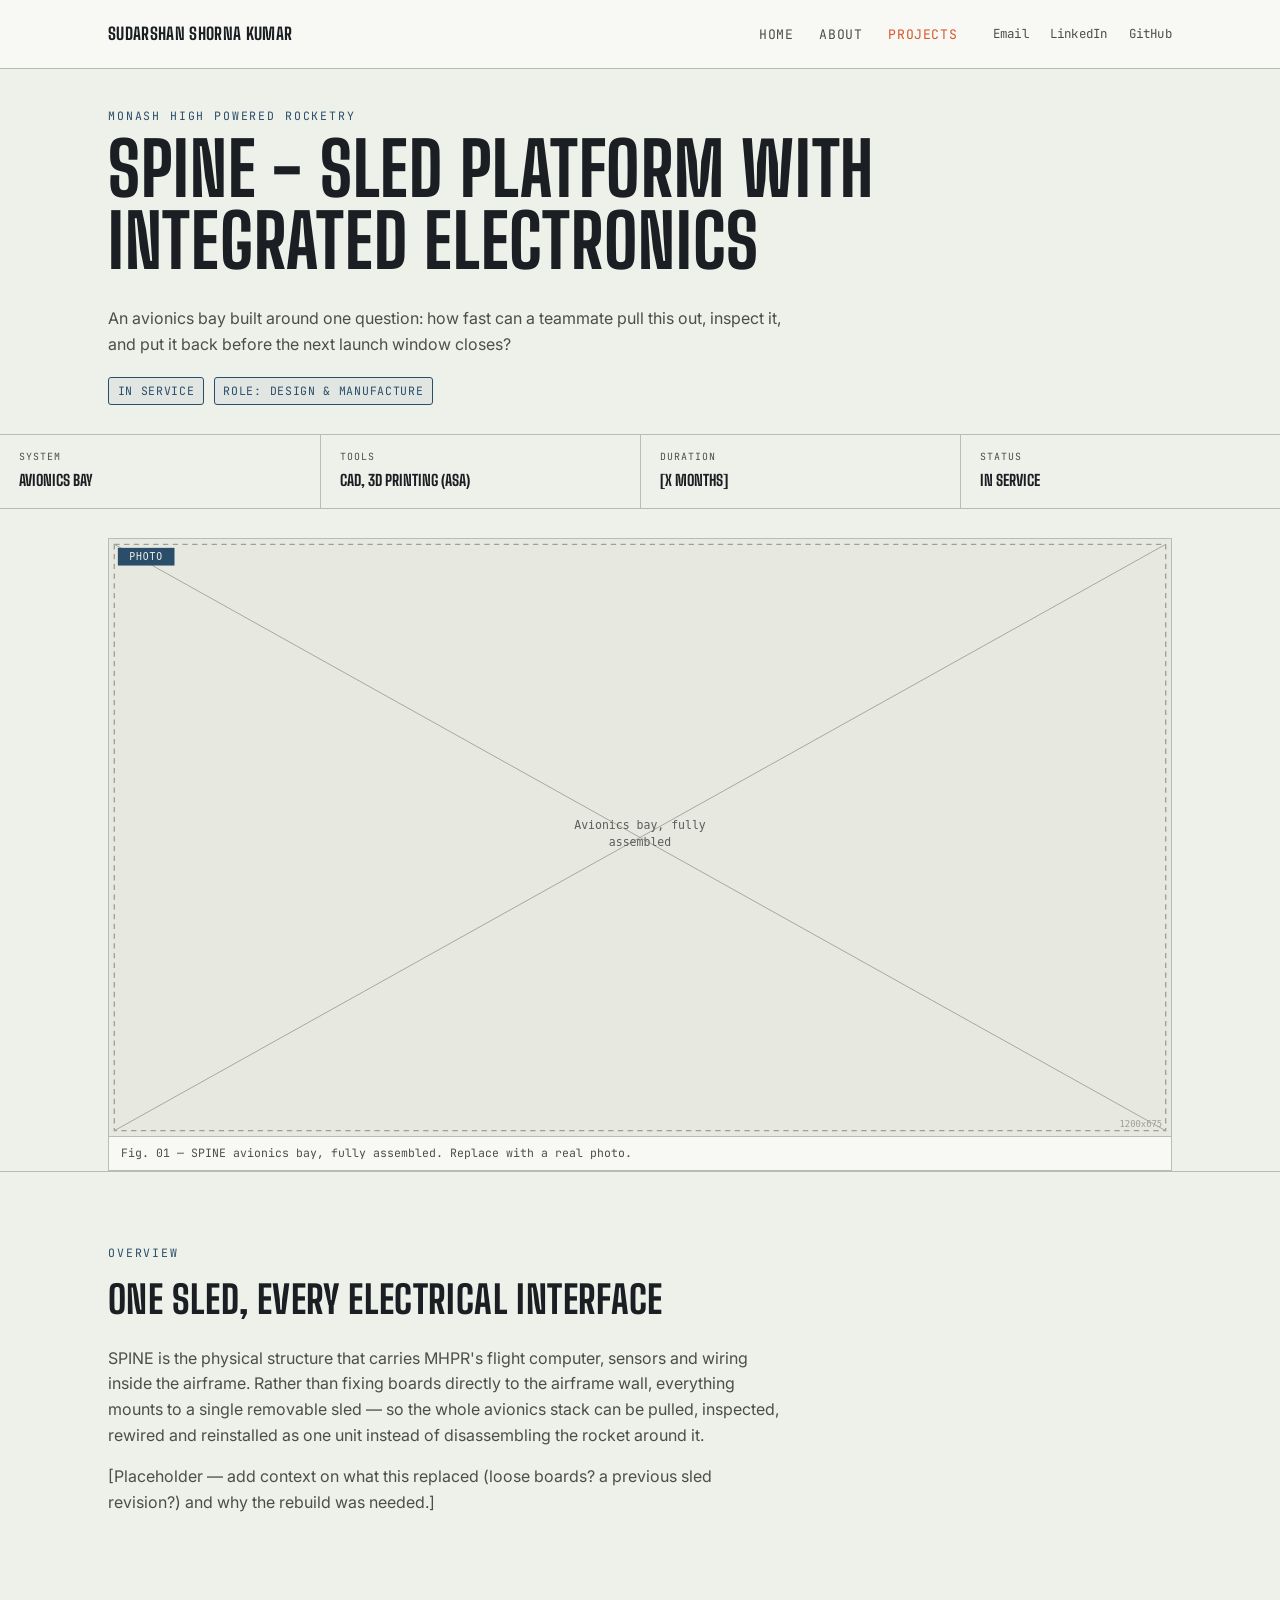
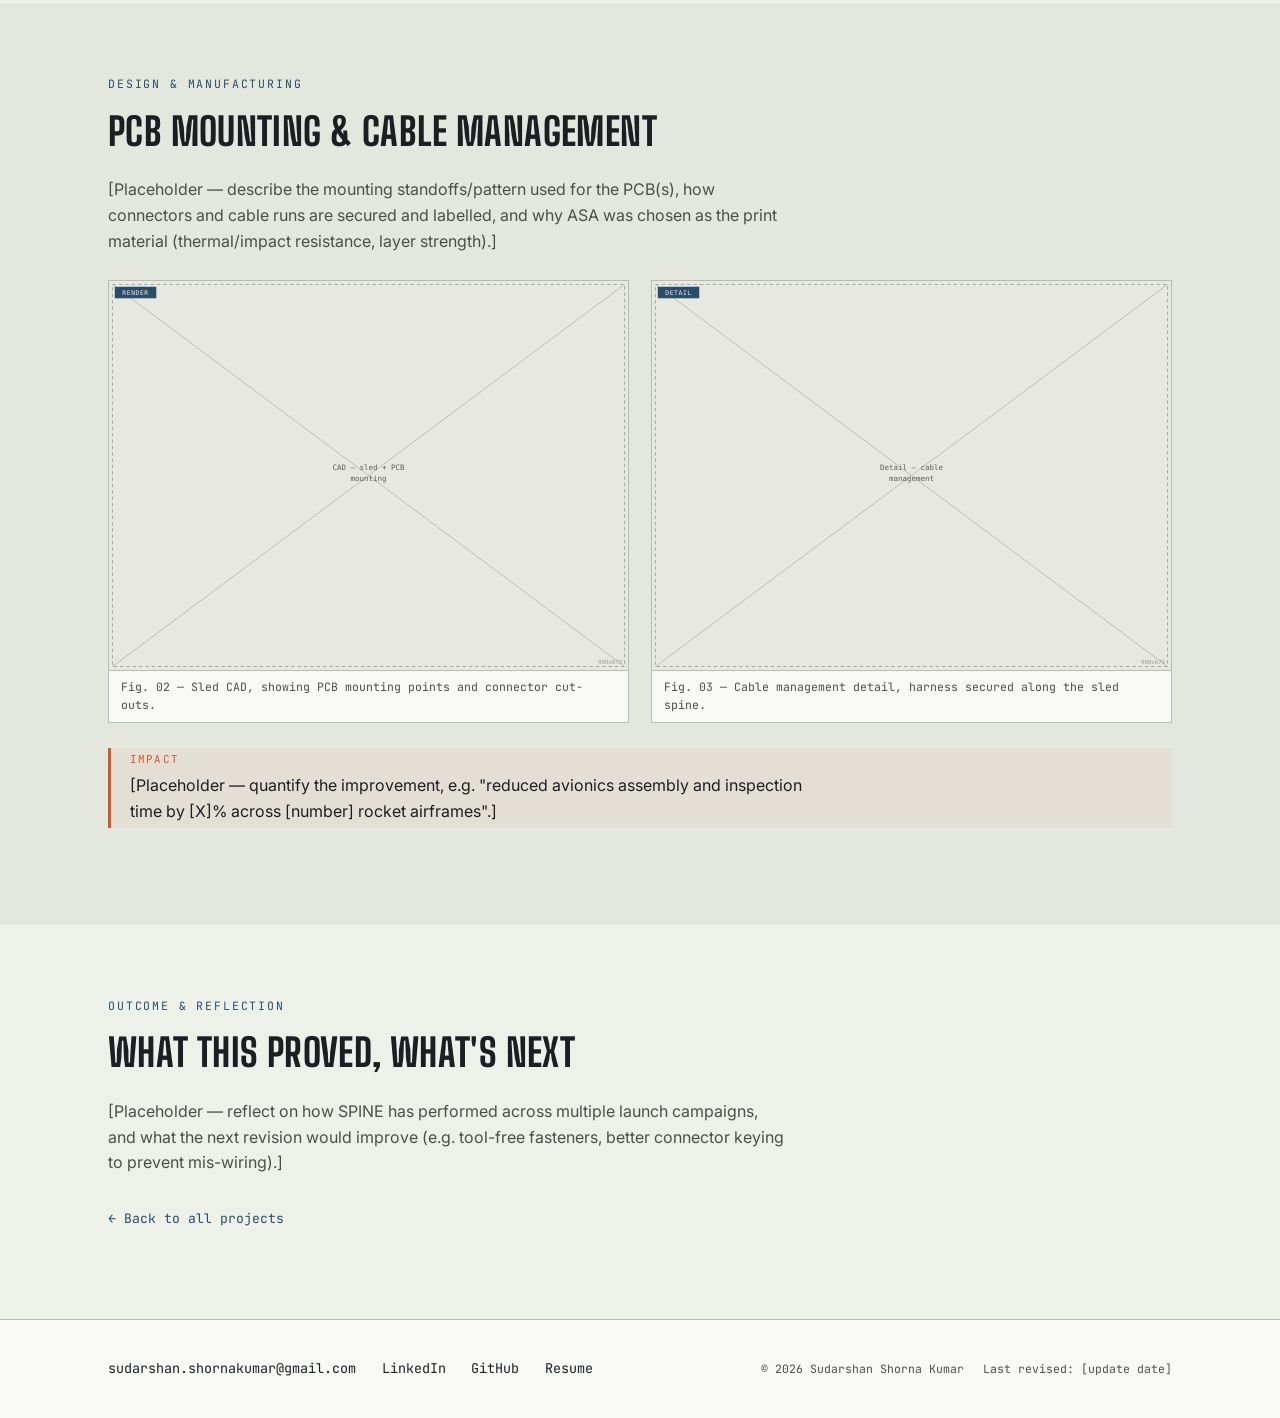
==== site/projects/spine.html @ 81b9c7e6 "Add files via upload" ====
<!DOCTYPE html>
<html lang="en">
<head>
<meta charset="UTF-8">
<meta name="viewport" content="width=device-width, initial-scale=1.0">
<title>Ground-Based Tracking (Pi-HAT) | Sudarshan Shorna Kumar</title>
<link rel="preconnect" href="https://fonts.googleapis.com">
<link rel="preconnect" href="https://fonts.gstatic.com" crossorigin>
<link href="https://fonts.googleapis.com/css2?family=Big+Shoulders:wght@700;800&family=Inter:wght@400;500;600&family=JetBrains+Mono:wght@400;500&display=swap" rel="stylesheet">
<link rel="stylesheet" href="../assets/css/style.css">
</head>
<body>

<header class="site-header">
  <div class="wrap site-header-inner">
    <a class="brand" href="../index.html">Sudarshan Shorna Kumar</a>
    <div class="site-menu">
      <nav class="site-nav" aria-label="Primary">
        <a class="nav-link" href="../index.html">Home</a>
        <a class="nav-link" href="../about.html">About</a>
        <a class="nav-link current" href="../projects.html">Projects</a>
      </nav>
      <div class="nav-social">
        <a href="mailto:sudarshan.shornakumar@gmail.com">Email</a>
        <a href="https://linkedin.com/in/sudarshan-shorna-kumar" target="_blank" rel="noopener">LinkedIn</a>
        <a href="https://github.com/[your-username]" target="_blank" rel="noopener">GitHub</a>
      </div>
    </div>
    <button class="nav-toggle" aria-label="Toggle navigation menu" aria-expanded="false">&#9776;</button>
  </div>
</header>

<main>
  <section class="project-hero">
    <div class="wrap">
      <span class="eyebrow">Monash High Powered Rocketry</span>
      <h1>SPINE - Sled Platform with Integrated Electronics</h1>
      <p style="max-width:70ch;">An avionics bay built around one question: how fast can a teammate pull this out, inspect it, and put it back before the next launch window closes?</p>
      <div class="meta-row">
        <span class="stamp blue">In service</span>
        <span class="stamp blue">Role: Design &amp; manufacture</span>
      </div>
    </div>

    <div class="project-titleblock">
      <div class="pt-cell"><span class="pt-label">System</span><span class="pt-value">Avionics bay</span></div>
      <div class="pt-cell"><span class="pt-label">Tools</span><span class="pt-value">CAD, 3D printing (ASA)</span></div>
      <div class="pt-cell"><span class="pt-label">Duration</span><span class="pt-value">[X months]</span></div>
      <div class="pt-cell"><span class="pt-label">Status</span><span class="pt-value">In service</span></div>
    </div>

    <div class="wrap">
      <figure class="hero-figure">
        <img src="../assets/images/projects/spine/spine-hero.svg" alt="Placeholder — avionics bay, fully assembled" data-lightbox>
        <figcaption>Fig. 01 — SPINE avionics bay, fully assembled. Replace with a real photo.</figcaption>
      </figure>
    </div>
  </section>

  <section>
    <div class="wrap">
      <span class="eyebrow">Overview</span>
      <h2>One sled, every electrical interface</h2>
      <p>SPINE is the physical structure that carries MHPR's flight computer, sensors and wiring inside the airframe. Rather than fixing boards directly to the airframe wall, everything mounts to a single removable sled — so the whole avionics stack can be pulled, inspected, rewired and reinstalled as one unit instead of disassembling the rocket around it.</p>
      <p>[Placeholder — add context on what this replaced (loose boards? a previous sled revision?) and why the rebuild was needed.]</p>
    </div>
  </section>

  <section class="alt">
    <div class="wrap">
      <span class="eyebrow">Design &amp; manufacturing</span>
      <h2>PCB mounting &amp; cable management</h2>
      <p>[Placeholder — describe the mounting standoffs/pattern used for the PCB(s), how connectors and cable runs are secured and labelled, and why ASA was chosen as the print material (thermal/impact resistance, layer strength).]</p>

      <div class="figure-pair">
        <figure>
          <img src="../assets/images/projects/spine/spine-cad.svg" alt="Placeholder — CAD of sled with PCB mounting" data-lightbox>
          <figcaption>Fig. 02 — Sled CAD, showing PCB mounting points and connector cut-outs.</figcaption>
        </figure>
        <figure>
          <img src="../assets/images/projects/spine/spine-detail.svg" alt="Placeholder — cable management detail" data-lightbox>
          <figcaption>Fig. 03 — Cable management detail, harness secured along the sled spine.</figcaption>
        </figure>
      </div>

      <div class="callout">
        <span class="callout-label">Impact</span>
        <p>[Placeholder — quantify the improvement, e.g. "reduced avionics assembly and inspection time by [X]% across [number] rocket airframes".]</p>
      </div>
    </div>
  </section>

  <section>
    <div class="wrap">
      <span class="eyebrow">Outcome &amp; reflection</span>
      <h2>What this proved, what's next</h2>
      <p>[Placeholder — reflect on how SPINE has performed across multiple launch campaigns, and what the next revision would improve (e.g. tool-free fasteners, better connector keying to prevent mis-wiring).]</p>
      <a class="back-link" href="../projects.html">&#8592; Back to all projects</a>
    </div>
  </section>
</main>

<footer id="contact">
  <div class="wrap footer-inner">
    <div class="footer-links">
      <a href="mailto:sudarshan.shornakumar@gmail.com">sudarshan.shornakumar@gmail.com</a>
      <a href="https://linkedin.com/in/sudarshan-shorna-kumar" target="_blank" rel="noopener">LinkedIn</a>
      <a href="https://github.com/[your-username]" target="_blank" rel="noopener">GitHub</a>
      <a href="../assets/Sudarshan_Shorna_Kumar_Resume.pdf">Resume</a>
    </div>
    <div class="footer-meta">
      <span>&copy; 2026 Sudarshan Shorna Kumar</span>
      <span>Last revised: [update date]</span>
    </div>
  </div>
</footer>

<script src="../assets/js/main.js"></script>
</body>
</html>
---- site/assets/css/style.css ----
/* =========================================================
   SUDARSHAN SHORNA KUMAR - PORTFOLIO
   Clean editorial layout. Monospace accents nod to
   engineering documentation without overdoing the motif.
   ========================================================= */

:root {
  --paper: #EEF0EA;
  --paper-alt: #E4E7DD;
  --ink: #1B1F23;
  --ink-soft: #4B4F49;
  --blue: #2A4D69;
  --blue-deep: #1C3549;
  --orange: #D6572B;
  --line: #B8BCB4;
  --line-strong: #8C9088;
  --white: #F8F9F5;

  --font-display: "Big Shoulders", sans-serif;
  --font-body: "Inter", system-ui, sans-serif;
  --font-mono: "JetBrains Mono", monospace;

  --content-width: 1160px;
  --gutter: clamp(1.25rem, 4vw, 3rem);
}

* { box-sizing: border-box; }
html { scroll-behavior: smooth; }

body {
  margin: 0;
  background: var(--paper);
  color: var(--ink);
  font-family: var(--font-body);
  font-size: 16px;
  line-height: 1.6;
  -webkit-font-smoothing: antialiased;
}

img { max-width: 100%; display: block; }

a {
  color: var(--blue);
  text-decoration: none;
}
a:hover { color: var(--orange); }

a:focus-visible,
button:focus-visible {
  outline: 2px solid var(--orange);
  outline-offset: 2px;
}

.wrap {
  max-width: var(--content-width);
  margin: 0 auto;
  padding: 0 var(--gutter);
}

h1, h2, h3 {
  font-family: var(--font-display);
  font-weight: 700;
  text-transform: uppercase;
  letter-spacing: 0.01em;
  margin: 0 0 0.4em;
  color: var(--ink);
}

h1 { font-size: clamp(2.4rem, 7vw, 4.6rem); line-height: 0.98; }
h2 { font-size: clamp(1.6rem, 3.4vw, 2.4rem); }
h3 { font-size: 1.15rem; letter-spacing: 0.04em; }

p { margin: 0 0 1em; color: var(--ink-soft); max-width: 68ch; }

.eyebrow {
  font-family: var(--font-mono);
  font-size: 0.72rem;
  letter-spacing: 0.16em;
  text-transform: uppercase;
  color: var(--blue);
  display: block;
  margin-bottom: 0.6em;
}

/* ---------- Header / nav ---------- */

.site-header {
  border-bottom: 1px solid var(--line);
  background: var(--white);
  position: sticky;
  top: 0;
  z-index: 50;
}

.site-header-inner {
  max-width: var(--content-width);
  margin: 0 auto;
  padding: 0 var(--gutter);
  display: flex;
  align-items: center;
  min-height: 68px;
  position: relative;
}

.brand {
  font-family: var(--font-display);
  font-weight: 700;
  text-transform: uppercase;
  letter-spacing: 0.02em;
  font-size: 1.05rem;
  color: var(--ink);
}
.brand:hover { color: var(--ink); }

.site-menu {
  display: flex;
  align-items: center;
  gap: 2.2rem;
  margin-left: auto;
}

.site-nav { display: flex; gap: 1.6rem; }

.nav-link {
  font-family: var(--font-mono);
  font-size: 0.82rem;
  letter-spacing: 0.05em;
  text-transform: uppercase;
  color: var(--ink-soft);
}
.nav-link:hover, .nav-link.current { color: var(--orange); }

.nav-social { display: flex; gap: 1.3rem; }
.nav-social a {
  font-family: var(--font-mono);
  font-size: 0.78rem;
  letter-spacing: 0.02em;
  color: var(--ink-soft);
}
.nav-social a:hover { color: var(--orange); }

.nav-toggle {
  display: none;
  border: none;
  background: none;
  font-size: 1.4rem;
  line-height: 1;
  padding: 4px 0;
  cursor: pointer;
  color: var(--ink);
  margin-left: auto;
}

@media (max-width: 760px) {
  .site-menu {
    display: none;
    position: absolute;
    top: 100%; left: 0; right: 0;
    background: var(--white);
    flex-direction: column;
    align-items: flex-start;
    gap: 1.1rem;
    padding: 1.2rem var(--gutter) 1.4rem;
    border-bottom: 1px solid var(--line);
  }
  .site-menu.open { display: flex; }
  .site-menu .site-nav,
  .site-menu .nav-social { flex-direction: column; gap: 0.9rem; }
  .nav-toggle { display: block; }
}

/* ---------- Hero ---------- */

.hero {
  padding: clamp(3rem, 8vw, 6rem) 0 3rem;
  border-bottom: 1px solid var(--line);
}

.hero-grid {
  display: grid;
  grid-template-columns: 1.4fr 1fr;
  gap: clamp(2rem, 6vw, 4rem);
  align-items: center;
}

@media (max-width: 800px) {
  .hero-grid { grid-template-columns: 1fr; }
}

.hero h1 { margin-bottom: 0.3em; }
.hero .role {
  font-family: var(--font-mono);
  color: var(--blue);
  font-size: 1.05rem;
  margin-bottom: 1.2em;
}

.hero-cta { display: flex; gap: 1rem; flex-wrap: wrap; margin-top: 1.6em; }

.btn {
  font-family: var(--font-mono);
  font-size: 0.82rem;
  letter-spacing: 0.06em;
  text-transform: uppercase;
  padding: 0.85em 1.4em;
  border: 1.5px solid var(--ink);
  background: var(--ink);
  color: var(--white);
  display: inline-flex;
  align-items: center;
  gap: 0.5em;
}
.btn:hover { background: var(--orange); border-color: var(--orange); color: var(--white); }
.btn.outline { background: transparent; color: var(--ink); }
.btn.outline:hover { background: var(--ink); color: var(--white); border-color: var(--ink); }

.portrait-frame {
  border: 1.5px dashed var(--line-strong);
  padding: 10px;
  background: var(--white);
  width: 100%;
}
.portrait-frame img {
  width: auto;
  height: 400px; 
  object-fit: cover;
  display: block;

}

/* ---------- Status tag ---------- */

.stamp {
  display: inline-block;
  font-family: var(--font-mono);
  font-size: 0.72rem;
  letter-spacing: 0.06em;
  text-transform: uppercase;
  border: 1px solid var(--orange);
  color: var(--orange);
  padding: 0.35em 0.75em;
  border-radius: 3px;
  background: rgba(214, 87, 43, 0.06);
}
.stamp.blue { border-color: var(--blue); color: var(--blue); background: rgba(42,77,105,0.06); }

/* ---------- Sections ---------- */

section { padding: clamp(2.5rem, 6vw, 4.5rem) 0; }
section.alt { background: var(--paper-alt); }

/* ---------- Skills grid ---------- */

.skills-grid {
  display: grid;
  grid-template-columns: repeat(3, 1fr);
  gap: 1px;
  background: var(--line);
  border: 1px solid var(--line);
  margin: 1.6rem 0;
}
@media (max-width: 800px) { .skills-grid { grid-template-columns: repeat(2, 1fr); } }
.skills-grid > div { background: var(--white); padding: 1.1rem; }
.skills-grid h3 { font-size: 0.86rem; margin-bottom: 0.4em; }
.skills-grid p { font-size: 0.86rem; margin: 0; }

/* ---------- Simple data table (test logs, etc) ---------- */

.simple-table {
  width: 100%;
  border-collapse: collapse;
  font-size: 0.92rem;
  margin: 1.2em 0;
}
.simple-table caption {
  text-align: left;
  font-family: var(--font-mono);
  font-size: 0.68rem;
  letter-spacing: 0.1em;
  text-transform: uppercase;
  color: var(--ink-soft);
  margin-bottom: 0.6em;
}
.simple-table th {
  text-align: left;
  border-bottom: 2px solid var(--ink);
  padding: 0.5em 0.8em;
  font-family: var(--font-mono);
  font-size: 0.68rem;
  letter-spacing: 0.08em;
  text-transform: uppercase;
  color: var(--ink-soft);
}
.simple-table td {
  border-bottom: 1px solid var(--line);
  padding: 0.6em 0.8em;
  color: var(--ink);
}
.simple-table td.num { color: var(--ink-soft); width: 3em; font-family: var(--font-mono); }

/* ---------- Cards / project grid ---------- */

.grid {
  display: grid;
  grid-template-columns: repeat(3, 1fr);
  gap: 1.6rem;
}
@media (max-width: 900px) { .grid { grid-template-columns: repeat(2, 1fr); } }
@media (max-width: 600px) { .grid { grid-template-columns: 1fr; } }

.card {
  background: var(--white);
  border: 1px solid var(--line);
  display: flex;
  flex-direction: column;
  transition: border-color 0.15s ease, transform 0.15s ease;
  position: relative;
}
.card:hover { border-color: var(--ink); transform: translateY(-3px); }

.card-media { position: relative; border-bottom: 1px solid var(--line); overflow: hidden; }
.card-media img { width: 100%; height: 100%; object-fit: cover; aspect-ratio: 4/3; }
.card-tag {
  position: absolute; top: 10px; right: 10px;
  font-family: var(--font-mono); font-size: 0.62rem; letter-spacing: 0.1em;
  text-transform: uppercase; background: var(--ink); color: var(--white);
  padding: 0.3em 0.6em;
}
.card-body { padding: 1.2rem; display: flex; flex-direction: column; flex: 1; }
.card-body h3 { margin-bottom: 0.3em; }
.card-body .sheet-no {
  font-family: var(--font-mono); font-size: 0.68rem; color: var(--ink-soft);
  letter-spacing: 0.04em; margin-bottom: 0.5em; display: block; text-transform: none;
}
.card-body p { font-size: 0.92rem; margin-bottom: 1em; }
.card-body .card-link {
  margin-top: auto; font-family: var(--font-mono); font-size: 0.78rem;
  letter-spacing: 0.06em; text-transform: uppercase; color: var(--ink);
  display: inline-flex; align-items: center; gap: 0.4em;
}
.card-body .card-link:hover { color: var(--orange); }

.card a.card-cover { position: absolute; inset: 0; z-index: 1; }

/* ---------- Project carousel (home page) ---------- */

.carousel-wrap { position: relative; margin: 1.8rem 0 0.4rem; }

.carousel-track {
  display: flex;
  gap: 1.4rem;
  overflow-x: auto;
  scroll-snap-type: x mandatory;
  padding: 0.2rem var(--gutter) 1.2rem;
  scrollbar-width: thin;
  scroll-padding-left: var(--gutter);
}

.carousel-card {
  flex: 0 0 280px;
  scroll-snap-align: start;
  background: var(--white);
  border: 1px solid var(--line);
  color: inherit;
  display: block;
  transition: border-color 0.15s ease, transform 0.15s ease;
}
.carousel-card:hover { border-color: var(--ink); transform: translateY(-3px); color: inherit; }

.carousel-media { position: relative; border-bottom: 1px solid var(--line); overflow: hidden; }
.carousel-media img { width: 100%; aspect-ratio: 4/3; object-fit: cover; }

.carousel-body { padding: 1rem 1.1rem 1.2rem; }
.carousel-body .sheet-no {
  font-family: var(--font-mono); font-size: 0.66rem; color: var(--ink-soft);
  margin-bottom: 0.4em; display: block;
}
.carousel-body h3 { font-size: 1rem; margin-bottom: 0.35em; }
.carousel-body p { font-size: 0.86rem; margin: 0; }

.carousel-btn {
  position: absolute;
  top: 38%;
  transform: translateY(-50%);
  width: 38px; height: 38px;
  border: 1px solid var(--ink);
  background: var(--white);
  color: var(--ink);
  cursor: pointer;
  font-family: var(--font-mono);
  font-size: 1rem;
  z-index: 2;
}
.carousel-btn:hover { background: var(--ink); color: var(--white); }
.carousel-btn.prev { left: 0; }
.carousel-btn.next { right: 0; }
@media (max-width: 700px) { .carousel-btn { display: none; } }

.carousel-viewall { margin-top: 0.6rem; }

/* ---------- Project detail page ---------- */

.project-hero {
  border-bottom: 1px solid var(--line);
  padding: 2.4rem 0 0;
}
.project-hero .meta-row {
  display: flex; flex-wrap: wrap; gap: 0.6rem;
  margin: 1.2em 0 1.8em;
}

.project-titleblock {
  border-top: 1px solid var(--line);
  border-bottom: 1px solid var(--line);
  display: grid;
  grid-template-columns: repeat(4, 1fr);
}
@media (max-width: 700px) { .project-titleblock { grid-template-columns: repeat(2, 1fr); } }
.pt-cell {
  border-left: 1px solid var(--line);
  padding: 0.9em 1.2em;
}
.pt-cell:first-child { border-left: none; }
.pt-cell .pt-label {
  font-family: var(--font-mono); font-size: 0.62rem; letter-spacing: 0.1em;
  text-transform: uppercase; color: var(--ink-soft); display: block; margin-bottom: 0.3em;
}
.pt-cell .pt-value { font-family: var(--font-display); font-weight: 700; font-size: 0.95rem; text-transform: uppercase; }

.hero-figure { margin: 1.8rem 0 0; border: 1px solid var(--line); }
.hero-figure figcaption {
  font-family: var(--font-mono); font-size: 0.72rem; color: var(--ink-soft);
  padding: 0.6em 1em; border-top: 1px solid var(--line); background: var(--white);
}

.req-grid {
  display: grid;
  grid-template-columns: repeat(4, 1fr);
  gap: 1px;
  background: var(--line);
  border: 1px solid var(--line);
  margin: 1.6rem 0;
}
@media (max-width: 800px) { .req-grid { grid-template-columns: repeat(2, 1fr); } }
.req-cell { background: var(--white); padding: 1.1rem; }
.req-cell img { margin-bottom: 0.8em; border: 1px solid var(--line); }
.req-cell h3 { font-size: 0.86rem; margin-bottom: 0.4em; }
.req-cell p { font-size: 0.84rem; margin: 0; }

.split-content {
  display: grid;
  grid-template-columns: 1.3fr 1fr;
  gap: clamp(1.5rem, 4vw, 3rem);
  align-items: stretch;
}
@media (max-width: 800px) { .split-content { grid-template-columns: 1fr; } }
.split-content p { max-width: none; }
.split-content figure {
  margin: 0; border: 1px solid var(--line);
  display: flex; flex-direction: column; height: 100%;
}
@media (max-width: 800px) { .split-content figure { height: auto; } }
.split-content figure img { flex: 1; min-height: 0; object-fit: cover; }
.split-content figcaption {
  font-family: var(--font-mono); font-size: 0.72rem; color: var(--ink-soft);
  padding: 0.6em 1em; border-top: 1px solid var(--line); background: var(--white);
}

.figure-pair {
  display: grid;
  grid-template-columns: 1fr 1fr;
  gap: 1.4rem;
  margin: 1.6rem 0;
}
@media (max-width: 700px) { .figure-pair { grid-template-columns: 1fr; } }
.figure-pair figure { margin: 0; border: 1px solid var(--line); }
.figure-pair figcaption {
  font-family: var(--font-mono); font-size: 0.72rem; color: var(--ink-soft);
  padding: 0.6em 1em; border-top: 1px solid var(--line); background: var(--white);
}

.callout {
  border-left: 3px solid var(--orange);
  padding: 0.2em 0 0.2em 1.2em;
  margin: 1.6rem 0;
  background: rgba(214,87,43,0.05);
}
.callout p { margin: 0; color: var(--ink); }
.callout .callout-label {
  font-family: var(--font-mono); font-size: 0.68rem; letter-spacing: 0.1em;
  text-transform: uppercase; color: var(--orange); display: block; margin-bottom: 0.4em;
}

.back-link {
  font-family: var(--font-mono); font-size: 0.82rem;
  display: inline-flex; align-items: center; gap: 0.5em;
  margin-top: 1rem;
}

/* ---------- Gallery / photo grid (photography pages) ---------- */

.gallery-section + .gallery-section { border-top: 1px solid var(--line); }

.gallery-intro { display: flex; justify-content: space-between; align-items: flex-end; gap: 2rem; flex-wrap: wrap; margin-bottom: 1.6rem; }
.gallery-intro p { margin: 0; }
.gallery-count { font-family: var(--font-mono); font-size: 0.72rem; letter-spacing: 0.08em; text-transform: uppercase; color: var(--ink-soft); white-space: nowrap; }

.photo-grid {
  display: grid;
  grid-template-columns: repeat(4, 1fr);
  grid-auto-rows: 150px;
  grid-auto-flow: dense;
  gap: 10px;
}
@media (max-width: 900px) { .photo-grid { grid-template-columns: repeat(3, 1fr); grid-auto-rows: 130px; } }
@media (max-width: 600px) { .photo-grid { grid-template-columns: repeat(2, 1fr); grid-auto-rows: 42vw; } }

.photo-tile {
  position: relative;
  overflow: hidden;
  grid-column: span 1;
  grid-row: span 1;
  background: var(--paper-alt);
  border: 1px solid var(--line);
  cursor: zoom-in;
}
.photo-tile.wide { grid-column: span 2; }
.photo-tile.tall { grid-row: span 2; }
.photo-tile.big { grid-column: span 2; grid-row: span 2; }
@media (max-width: 600px) { .photo-tile.big { grid-column: span 2; grid-row: span 2; } }

.photo-tile img {
  width: 100%; height: 100%;
  object-fit: cover;
  transition: transform 0.35s ease, opacity 0.2s ease;
}
.photo-tile:hover img { transform: scale(1.04); opacity: 0.9; }

.photo-tile .tile-tag {
  position: absolute; top: 8px; left: 8px;
  font-family: var(--font-mono); font-size: 0.6rem; letter-spacing: 0.1em;
  text-transform: uppercase; color: #EFEFE8; background: rgba(20,22,19,0.55);
  padding: 0.3em 0.55em; z-index: 2; pointer-events: none;
}
.photo-tile.video .tile-tag { background: rgba(42,77,105,0.75); }

.photo-tile.video::after {
  content: "";
  position: absolute; inset: 0; margin: auto;
  width: 46px; height: 46px;
  border-radius: 50%;
  background: rgba(20,22,19,0.55);
  border: 1.5px solid rgba(238,238,232,0.7);
  pointer-events: none;
}
.photo-tile.video::before {
  content: "";
  position: absolute; top: 50%; left: 50%;
  transform: translate(-42%, -50%);
  border-style: solid;
  border-width: 8px 0 8px 13px;
  border-color: transparent transparent transparent #EFEFE8;
  z-index: 2;
  pointer-events: none;
}

/* ---------- Collection cards (photography hub page) ---------- */

.collection-grid {
  display: grid;
  grid-template-columns: repeat(2, 1fr);
  gap: 1.8rem;
}
@media (max-width: 800px) { .collection-grid { grid-template-columns: 1fr; } }

.collection-card {
  background: var(--white);
  border: 1px solid var(--line);
  display: flex;
  flex-direction: column;
  transition: border-color 0.15s ease, transform 0.15s ease;
}
.collection-card:hover { border-color: var(--ink); transform: translateY(-3px); }

.collection-media { position: relative; border-bottom: 1px solid var(--line); overflow: hidden; }
.collection-media img { width: 100%; aspect-ratio: 3/2; object-fit: cover; transition: transform 0.35s ease; }
.collection-card:hover .collection-media img { transform: scale(1.03); }
.collection-media .card-tag { position: absolute; top: 10px; right: 10px; }

.collection-body { padding: 1.4rem 1.5rem 1.6rem; display: flex; flex-direction: column; flex: 1; }
.collection-body .eyebrow { margin-bottom: 0.5em; }
.collection-body h3 { margin-bottom: 0.5em; }
.collection-body p { font-size: 0.94rem; margin-bottom: 1.3em; }
.collection-body .btn { margin-top: auto; align-self: flex-start; }

/* ---------- Footer ---------- */

footer {
  border-top: 1px solid var(--line);
  background: var(--white);
  padding: 2.4rem 0;
  margin-top: 1rem;
}

.footer-inner {
  display: flex;
  justify-content: space-between;
  align-items: center;
  flex-wrap: wrap;
  gap: 1rem;
}

.footer-links {
  display: flex;
  gap: 1.6rem;
  flex-wrap: wrap;
  font-family: var(--font-mono);
  font-size: 0.84rem;
}
.footer-links a { color: var(--ink); }
.footer-links a:hover { color: var(--orange); }

.footer-meta {
  display: flex;
  gap: 1.2rem;
  flex-wrap: wrap;
  font-family: var(--font-mono);
  font-size: 0.72rem;
  color: var(--ink-soft);
}

/* ---------- utility ---------- */

.sr-only {
  position: absolute; width: 1px; height: 1px; overflow: hidden;
  clip: rect(0 0 0 0); white-space: nowrap;
}

@media (prefers-reduced-motion: reduce) {
  html { scroll-behavior: auto; }
  .card, .carousel-card { transition: none; }
}
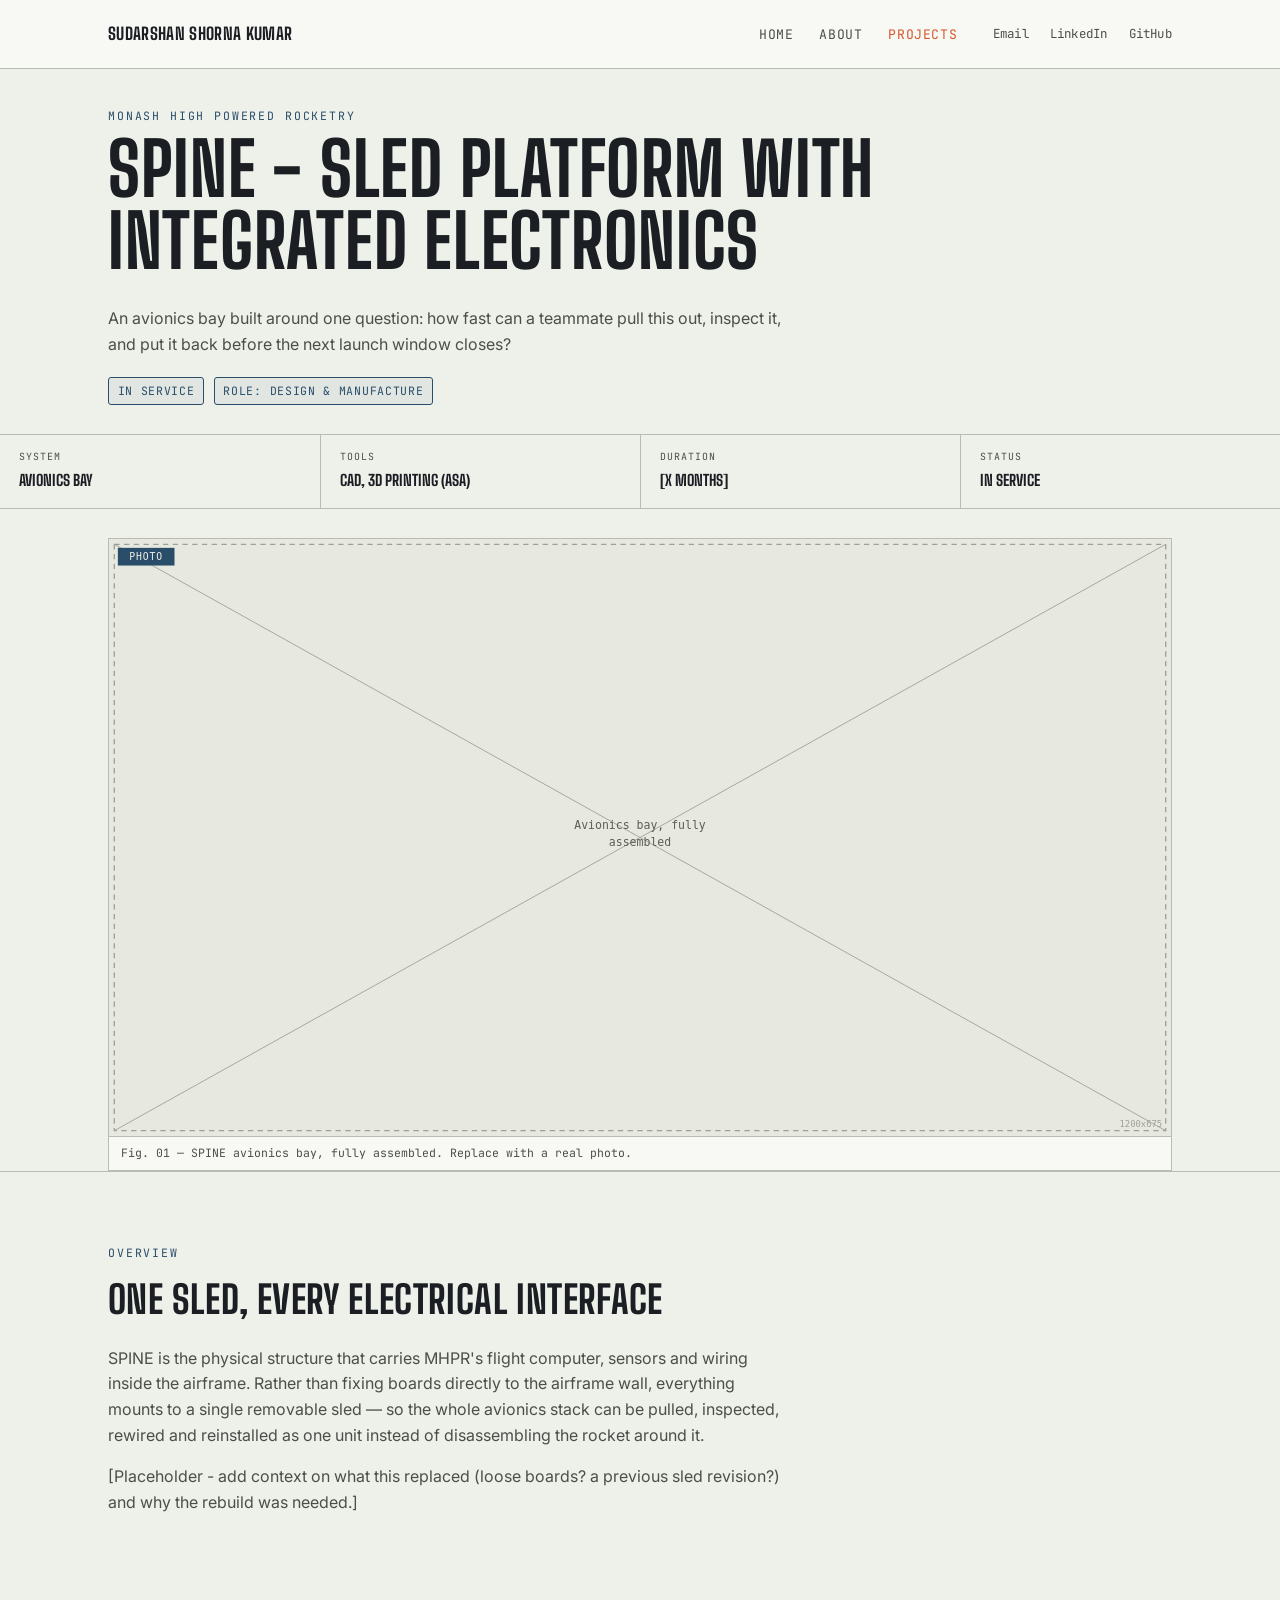
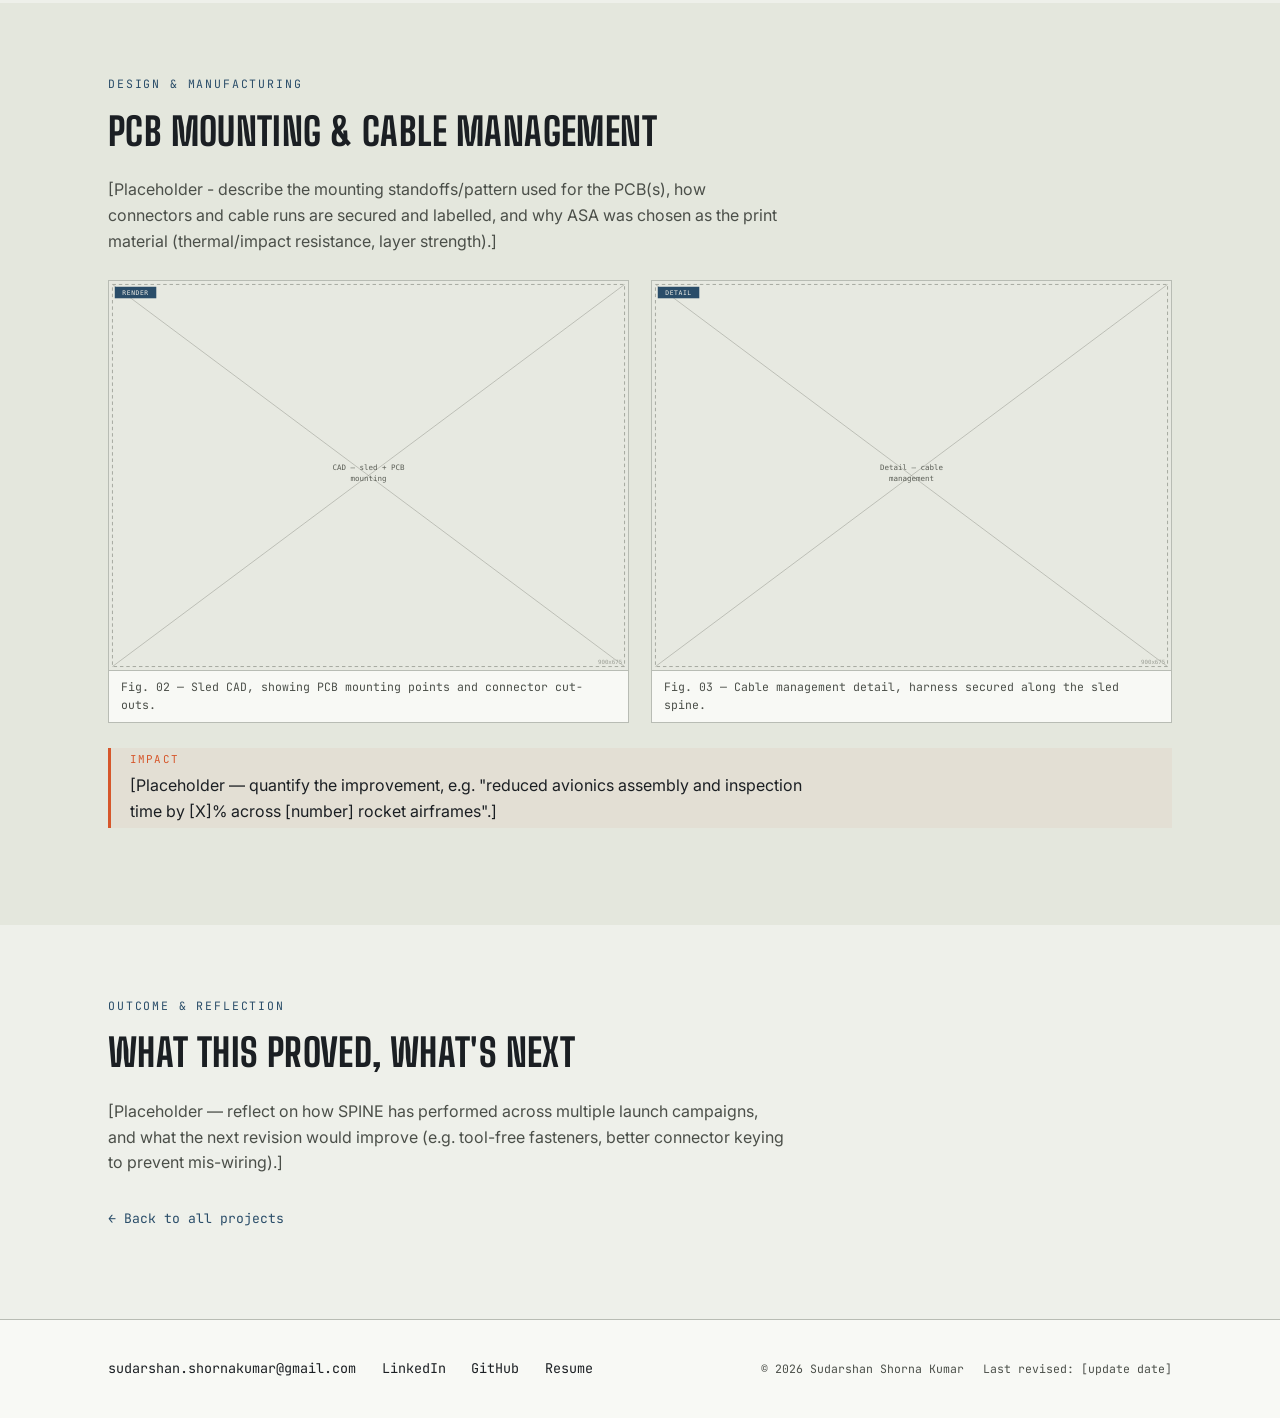
==== commit 5f19cb57: "Update spine.html" ====
--- a/site/projects/spine.html
+++ b/site/projects/spine.html
@@ -62,7 +62,7 @@
       <span class="eyebrow">Overview</span>
       <h2>One sled, every electrical interface</h2>
       <p>SPINE is the physical structure that carries MHPR's flight computer, sensors and wiring inside the airframe. Rather than fixing boards directly to the airframe wall, everything mounts to a single removable sled — so the whole avionics stack can be pulled, inspected, rewired and reinstalled as one unit instead of disassembling the rocket around it.</p>
-      <p>[Placeholder — add context on what this replaced (loose boards? a previous sled revision?) and why the rebuild was needed.]</p>
+      <p>[Placeholder - add context on what this replaced (loose boards? a previous sled revision?) and why the rebuild was needed.]</p>
     </div>
   </section>
 
@@ -70,7 +70,7 @@
     <div class="wrap">
       <span class="eyebrow">Design &amp; manufacturing</span>
       <h2>PCB mounting &amp; cable management</h2>
-      <p>[Placeholder — describe the mounting standoffs/pattern used for the PCB(s), how connectors and cable runs are secured and labelled, and why ASA was chosen as the print material (thermal/impact resistance, layer strength).]</p>
+      <p>[Placeholder - describe the mounting standoffs/pattern used for the PCB(s), how connectors and cable runs are secured and labelled, and why ASA was chosen as the print material (thermal/impact resistance, layer strength).]</p>
 
       <div class="figure-pair">
         <figure>
